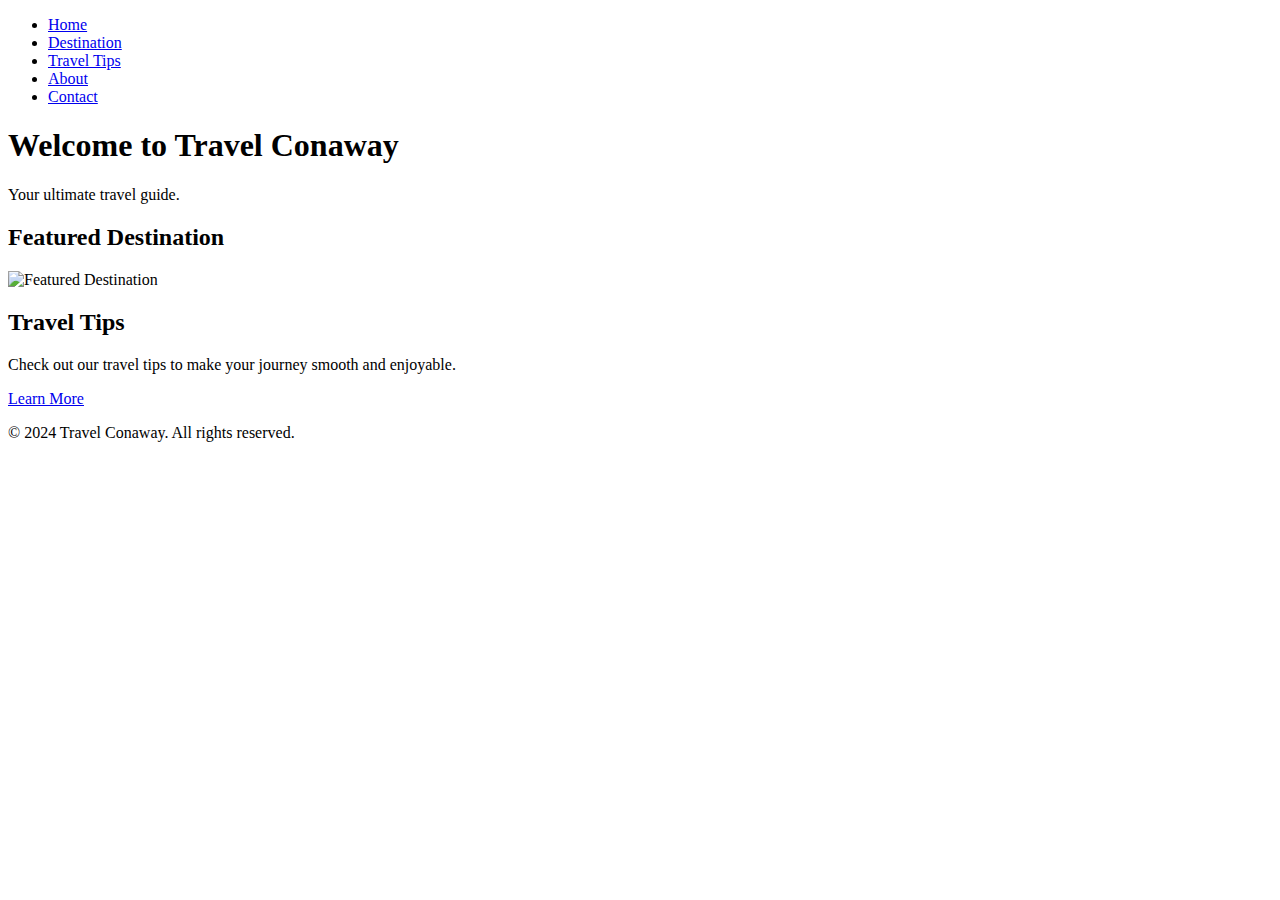
==== index.html @ 60c08524 "Create index.html" ====
<!DOCTYPE html>
<html lang="en">
<head>
    <meta charset="UTF-8">
    <meta name="viewport" content="width=device-width, initial-scale=1.0">
    <link rel="stylesheet" href="css/styles.css">
    <title>Travel Conaway - Home</title>
</head>
<body>
    <header>
        <nav>
            <ul>
                <li><a href="index.html">Home</a></li>
                <li><a href="destination.html">Destination</a></li>
                <li><a href="travel-tips.html">Travel Tips</a></li>
                <li><a href="about.html">About</a></li>
                <li><a href="contact.html">Contact</a></li>
            </ul>
        </nav>
    </header>

    <main>
        <section class="hero">
            <h1>Welcome to Travel Conaway</h1>
            <p>Your ultimate travel guide.</p>
        </section>

        <section class="featured-destination">
            <h2>Featured Destination</h2>
            <img src="images/featured-destination.jpg" alt="Featured Destination">
        </section>

        <section class="travel-tips-teaser">
            <h2>Travel Tips</h2>
            <p>Check out our travel tips to make your journey smooth and enjoyable.</p>
            <a href="travel-tips.html">Learn More</a>
        </section>
    </main>

    <footer>
        <p>&copy; 2024 Travel Conaway. All rights reserved.</p>
    </footer>
</body>
</html>
---- css/styles.css ----

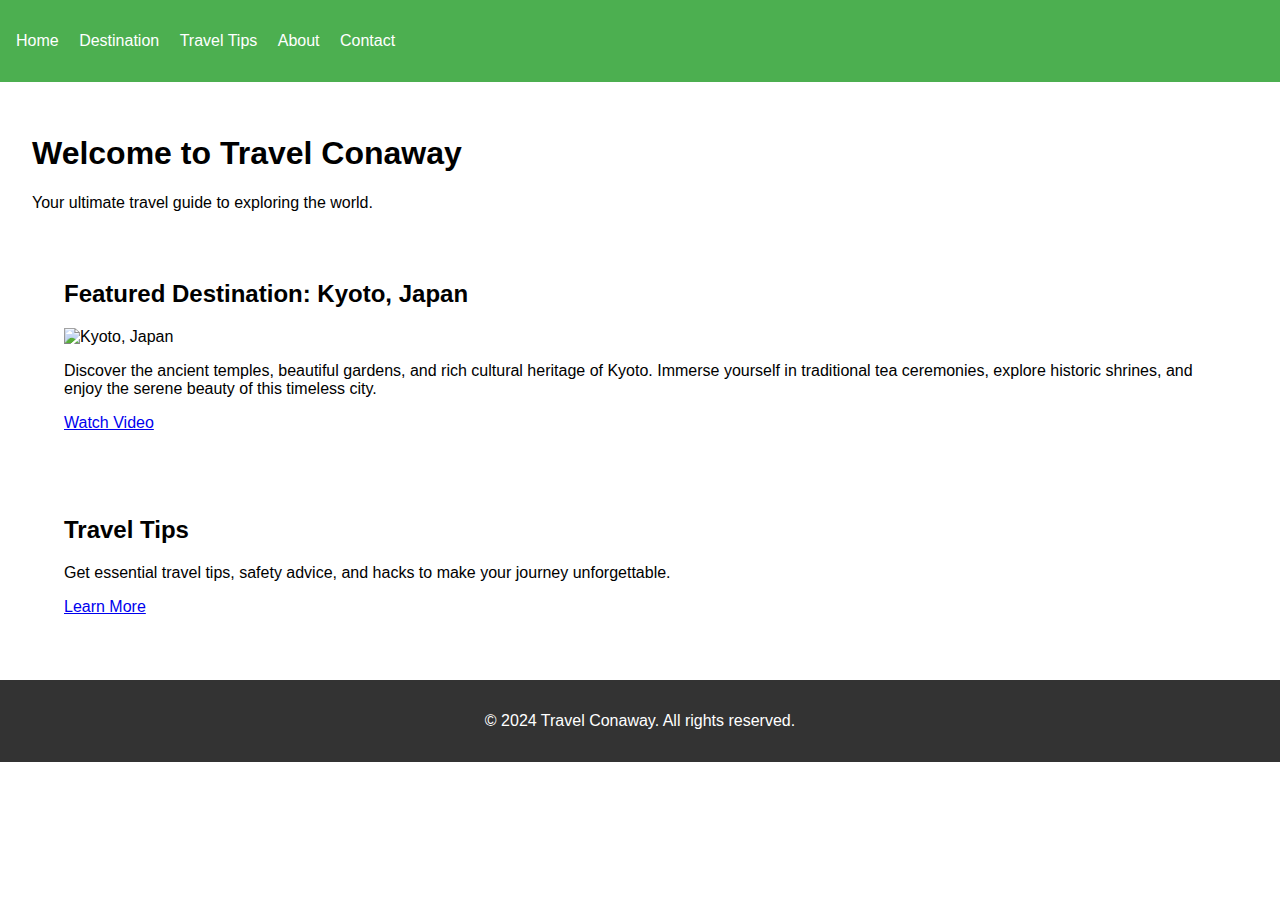
==== commit 49c7d046: "Update index.html" ====
--- a/index.html
+++ b/index.html
@@ -4,7 +4,7 @@
     <meta charset="UTF-8">
     <meta name="viewport" content="width=device-width, initial-scale=1.0">
     <link rel="stylesheet" href="css/styles.css">
-    <title>Travel Conaway - Home</title>
+    <title>Travel Conaway</title>
 </head>
 <body>
     <header>
@@ -20,19 +20,21 @@
     </header>
 
     <main>
-        <section class="hero">
+        <section class="hero-section">
             <h1>Welcome to Travel Conaway</h1>
-            <p>Your ultimate travel guide.</p>
+            <p>Your ultimate travel guide to exploring the world.</p>
         </section>
 
         <section class="featured-destination">
-            <h2>Featured Destination</h2>
-            <img src="images/featured-destination.jpg" alt="Featured Destination">
+            <h2>Featured Destination: Kyoto, Japan</h2>
+            <img src="images/kyoto.jpg" alt="Kyoto, Japan">
+            <p>Discover the ancient temples, beautiful gardens, and rich cultural heritage of Kyoto. Immerse yourself in traditional tea ceremonies, explore historic shrines, and enjoy the serene beauty of this timeless city.</p>
+            <a href="https://www.youtube.com/watch?v=dQw4w9WgXcQ">Watch Video</a>
         </section>
 
         <section class="travel-tips-teaser">
             <h2>Travel Tips</h2>
-            <p>Check out our travel tips to make your journey smooth and enjoyable.</p>
+            <p>Get essential travel tips, safety advice, and hacks to make your journey unforgettable.</p>
             <a href="travel-tips.html">Learn More</a>
         </section>
     </main>
--- a/css/styles.css
+++ b/css/styles.css
@@ -1 +1,66 @@
+body {
+    font-family: Arial, sans-serif;
+    margin: 0;
+    padding: 0;
+    box-sizing: border-box;
+}
 
+header {
+    background: #4CAF50;
+    padding: 1em;
+}
+
+header nav ul {
+    list-style: none;
+    padding: 0;
+}
+
+header nav ul li {
+    display: inline;
+    margin-right: 1em;
+}
+
+header nav ul li a {
+    color: white;
+    text-decoration: none;
+}
+
+.hero {
+    background: url('../images/hero-image.jpg') no-repeat center center;
+    background-size: cover;
+    color: white;
+    text-align: center;
+    padding: 5em 0;
+}
+
+.hero h1 {
+    font-size: 3em;
+    margin: 0;
+}
+
+.featured-destination, .travel-tips-teaser, .destination-list, .travel-essentials, .safety-tips, .travel-hacks, .about-us, .mission, .contact-info {
+    padding: 2em;
+}
+
+footer {
+    background: #333;
+    color: white;
+    text-align: center;
+    padding: 1em 0;
+}
+
+main {
+    padding: 2em;
+}
+
+img {
+    max-width: 100%;
+    height: auto;
+}
+
+iframe {
+    width: 100%;
+    max-width: 560px;
+    height: 315px;
+}
+
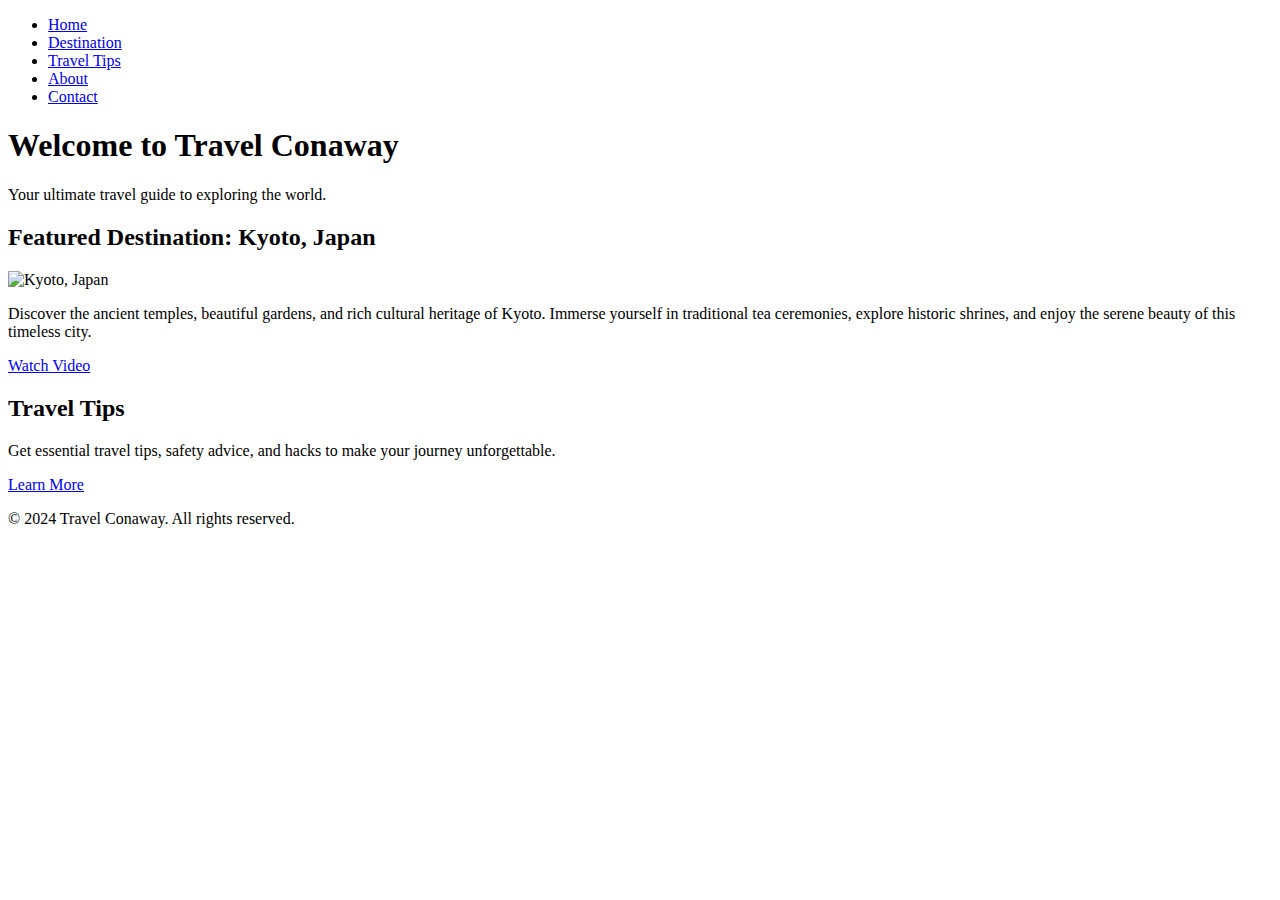
==== commit 4d4ce627: "Update index.html" ====
--- a/index.html
+++ b/index.html
@@ -3,7 +3,7 @@
 <head>
     <meta charset="UTF-8">
     <meta name="viewport" content="width=device-width, initial-scale=1.0">
-    <link rel="stylesheet" href="css/styles.css">
+    <link rel="stylesheet" href="styles.css">
     <title>Travel Conaway</title>
 </head>
 <body>
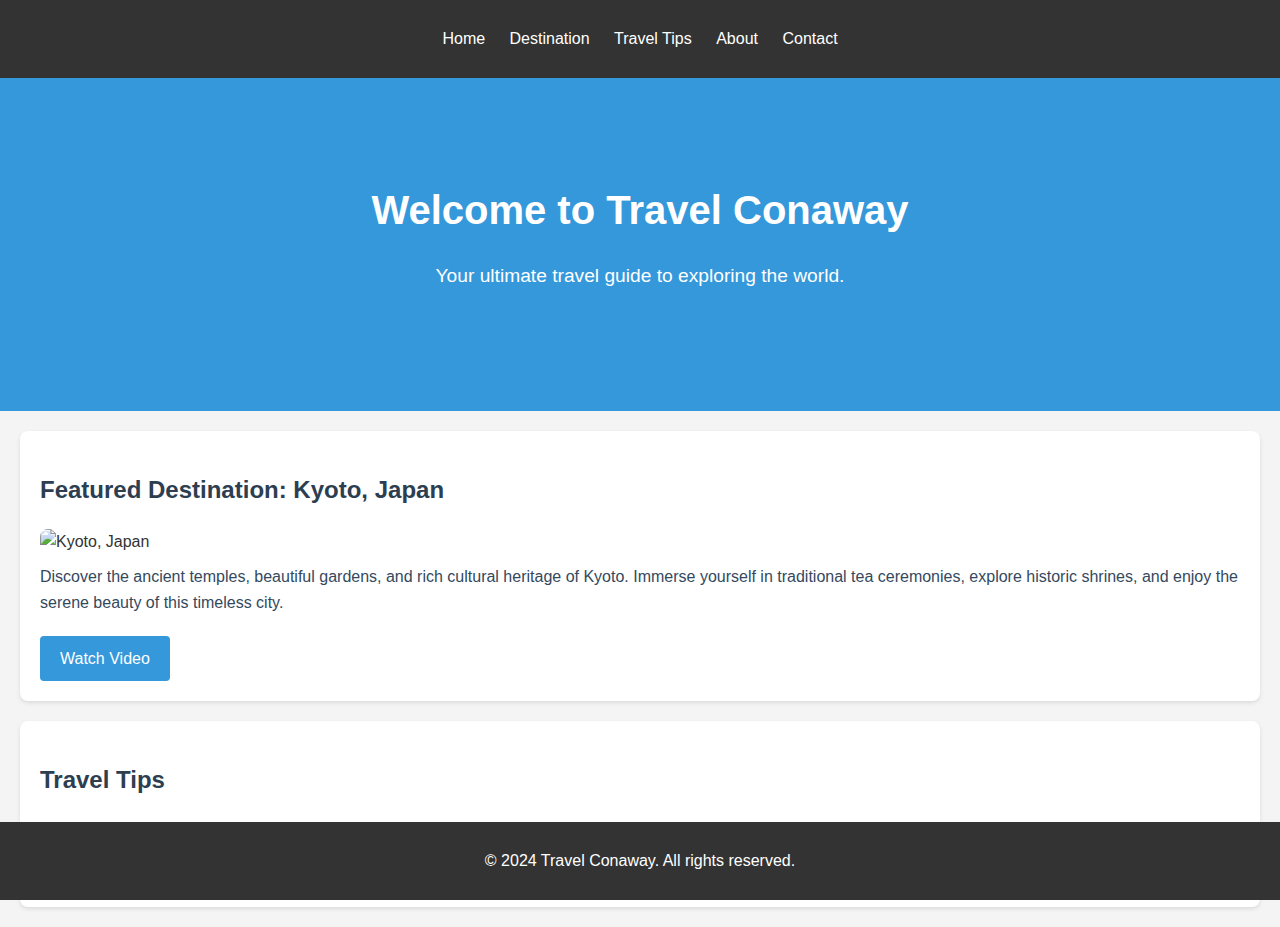
==== commit 93e26dbc: "Update index.html" ====
--- a/index.html
+++ b/index.html
@@ -29,7 +29,7 @@
             <h2>Featured Destination: Kyoto, Japan</h2>
             <img src="images/kyoto.jpg" alt="Kyoto, Japan">
             <p>Discover the ancient temples, beautiful gardens, and rich cultural heritage of Kyoto. Immerse yourself in traditional tea ceremonies, explore historic shrines, and enjoy the serene beauty of this timeless city.</p>
-            <a href="https://www.youtube.com/watch?v=dQw4w9WgXcQ">Watch Video</a>
+            <a href="https://youtu.be/GpkYLIlpGWk">Watch Video</a>
         </section>
 
         <section class="travel-tips-teaser">
--- a/styles.css
+++ b/styles.css
@@ -0,0 +1,208 @@
+/* Global Styles */
+body {
+    font-family: Arial, sans-serif;
+    line-height: 1.6;
+    margin: 0;
+    padding: 0;
+    background-color: #f4f4f4;
+    color: #333;
+}
+
+a {
+    text-decoration: none;
+    color: #3498db;
+}
+
+a:hover {
+    color: #2980b9;
+}
+
+/* Header Styles */
+header {
+    background: #333;
+    color: #fff;
+    padding: 10px 0;
+    text-align: center;
+}
+
+header nav ul {
+    list-style: none;
+    padding: 0;
+}
+
+header nav ul li {
+    display: inline;
+    margin: 0 10px;
+}
+
+header nav ul li a {
+    color: #fff;
+}
+
+/* Hero Section */
+.hero-section {
+    background: #3498db;
+    color: #fff;
+    padding: 100px 20px;
+    text-align: center;
+}
+
+.hero-section h1 {
+    margin: 0;
+    font-size: 2.5em;
+}
+
+.hero-section p {
+    font-size: 1.2em;
+}
+
+/* Featured Destination */
+.featured-destination {
+    margin: 20px;
+    padding: 20px;
+    background: #fff;
+    border-radius: 8px;
+    box-shadow: 0 2px 4px rgba(0, 0, 0, 0.1);
+}
+
+.featured-destination h2 {
+    color: #2c3e50;
+}
+
+.featured-destination img {
+    max-width: 100%;
+    height: auto;
+    border-radius: 8px;
+}
+
+.featured-destination p {
+    margin: 10px 0;
+    color: #34495e;
+}
+
+.featured-destination a {
+    display: inline-block;
+    margin-top: 10px;
+    padding: 10px 20px;
+    background: #3498db;
+    color: #fff;
+    border-radius: 4px;
+    transition: background 0.3s ease;
+}
+
+.featured-destination a:hover {
+    background: #2980b9;
+}
+
+/* Travel Tips Teaser */
+.travel-tips-teaser {
+    margin: 20px;
+    padding: 20px;
+    background: #fff;
+    border-radius: 8px;
+    box-shadow: 0 2px 4px rgba(0, 0, 0, 0.1);
+}
+
+.travel-tips-teaser h2 {
+    color: #2c3e50;
+}
+
+.travel-tips-teaser p {
+    color: #34495e;
+}
+
+/* Footer Styles */
+footer {
+    background: #333;
+    color: #fff;
+    text-align: center;
+    padding: 10px 0;
+    position: absolute;
+    bottom: 0;
+    width: 100%;
+}
+
+/* Page Specific Styles */
+.page-header {
+    text-align: center;
+    margin: 20px 0;
+}
+
+.page-content {
+    margin: 20px;
+    padding: 20px;
+    background: #fff;
+    border-radius: 8px;
+    box-shadow: 0 2px 4px rgba(0, 0, 0, 0.1);
+}
+
+.page-content h2 {
+    color: #2c3e50;
+}
+
+.page-content p {
+    color: #34495e;
+}
+
+.destination-list {
+    display: flex;
+    flex-wrap: wrap;
+    justify-content: space-between;
+}
+
+.destination-item {
+    flex: 1 1 calc(33.333% - 10px);
+    box-sizing: border-box;
+    margin: 10px 0;
+    padding: 10px;
+    background: #fff;
+    border-radius: 8px;
+    box-shadow: 0 2px 4px rgba(0, 0, 0, 0.1);
+    transition: transform 0.3s ease;
+}
+
+.destination-item:hover {
+    transform: translateY(-5px);
+}
+
+.destination-item h3 {
+    margin: 0 0 10px 0;
+    color: #2c3e50;
+}
+
+.destination-item p {
+    color: #34495e;
+}
+
+.destination-item a {
+    display: inline-block;
+    margin-top: 10px;
+    padding: 5px 10px;
+    background: #3498db;
+    color: #fff;
+    border-radius: 4px;
+    transition: background 0.3s ease;
+}
+
+.destination-item a:hover {
+    background: #2980b9;
+}
+
+.region-overview, .destinations {
+    margin: 20px 0;
+}
+
+.region-overview h2, .destinations h2 {
+    color: #2c3e50;
+}
+
+.region-overview p, .destinations p {
+    color: #34495e;
+}
+
+.destinations img {
+    max-width: 100%;
+    height: auto;
+    border-radius: 8px;
+    margin-top: 10px;
+}
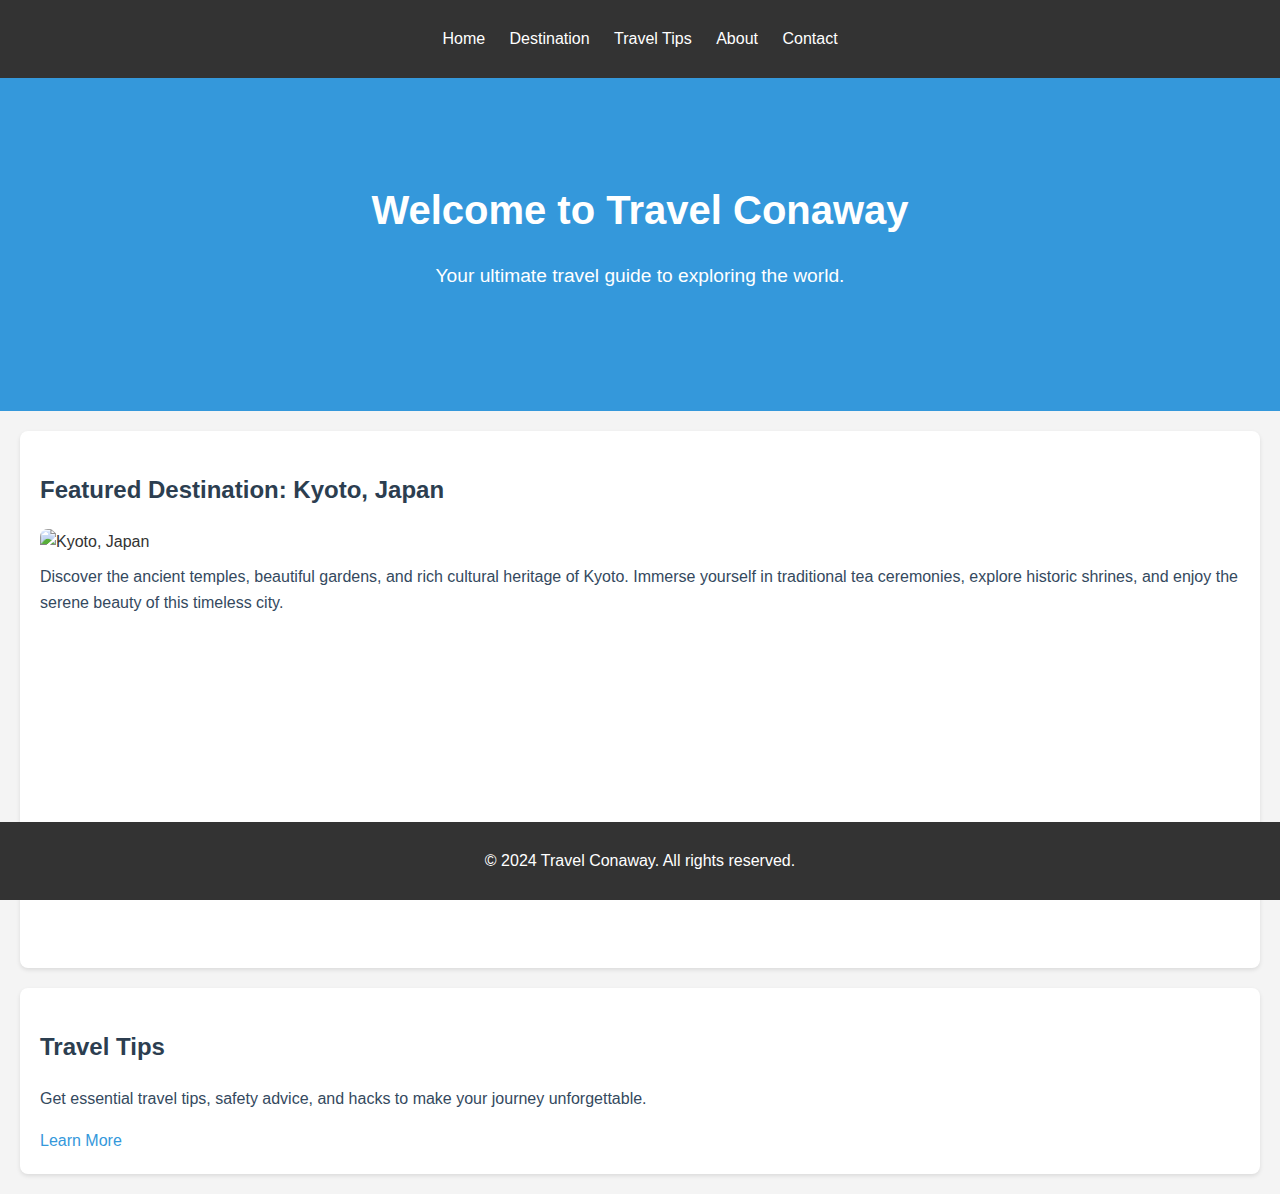
==== commit 67ff62cc: "Update index.html" ====
--- a/index.html
+++ b/index.html
@@ -29,7 +29,7 @@
             <h2>Featured Destination: Kyoto, Japan</h2>
             <img src="images/kyoto.jpg" alt="Kyoto, Japan">
             <p>Discover the ancient temples, beautiful gardens, and rich cultural heritage of Kyoto. Immerse yourself in traditional tea ceremonies, explore historic shrines, and enjoy the serene beauty of this timeless city.</p>
-            <a href="https://youtu.be/GpkYLIlpGWk">Watch Video</a>
+            <iframe width="560" height="315" src="https://www.youtube.com/embed/GpkYLIlpGWk" title="YouTube video player" frameborder="0" allow="accelerometer; autoplay; clipboard-write; encrypted-media; gyroscope; picture-in-picture" allowfullscreen></iframe>
         </section>
 
         <section class="travel-tips-teaser">
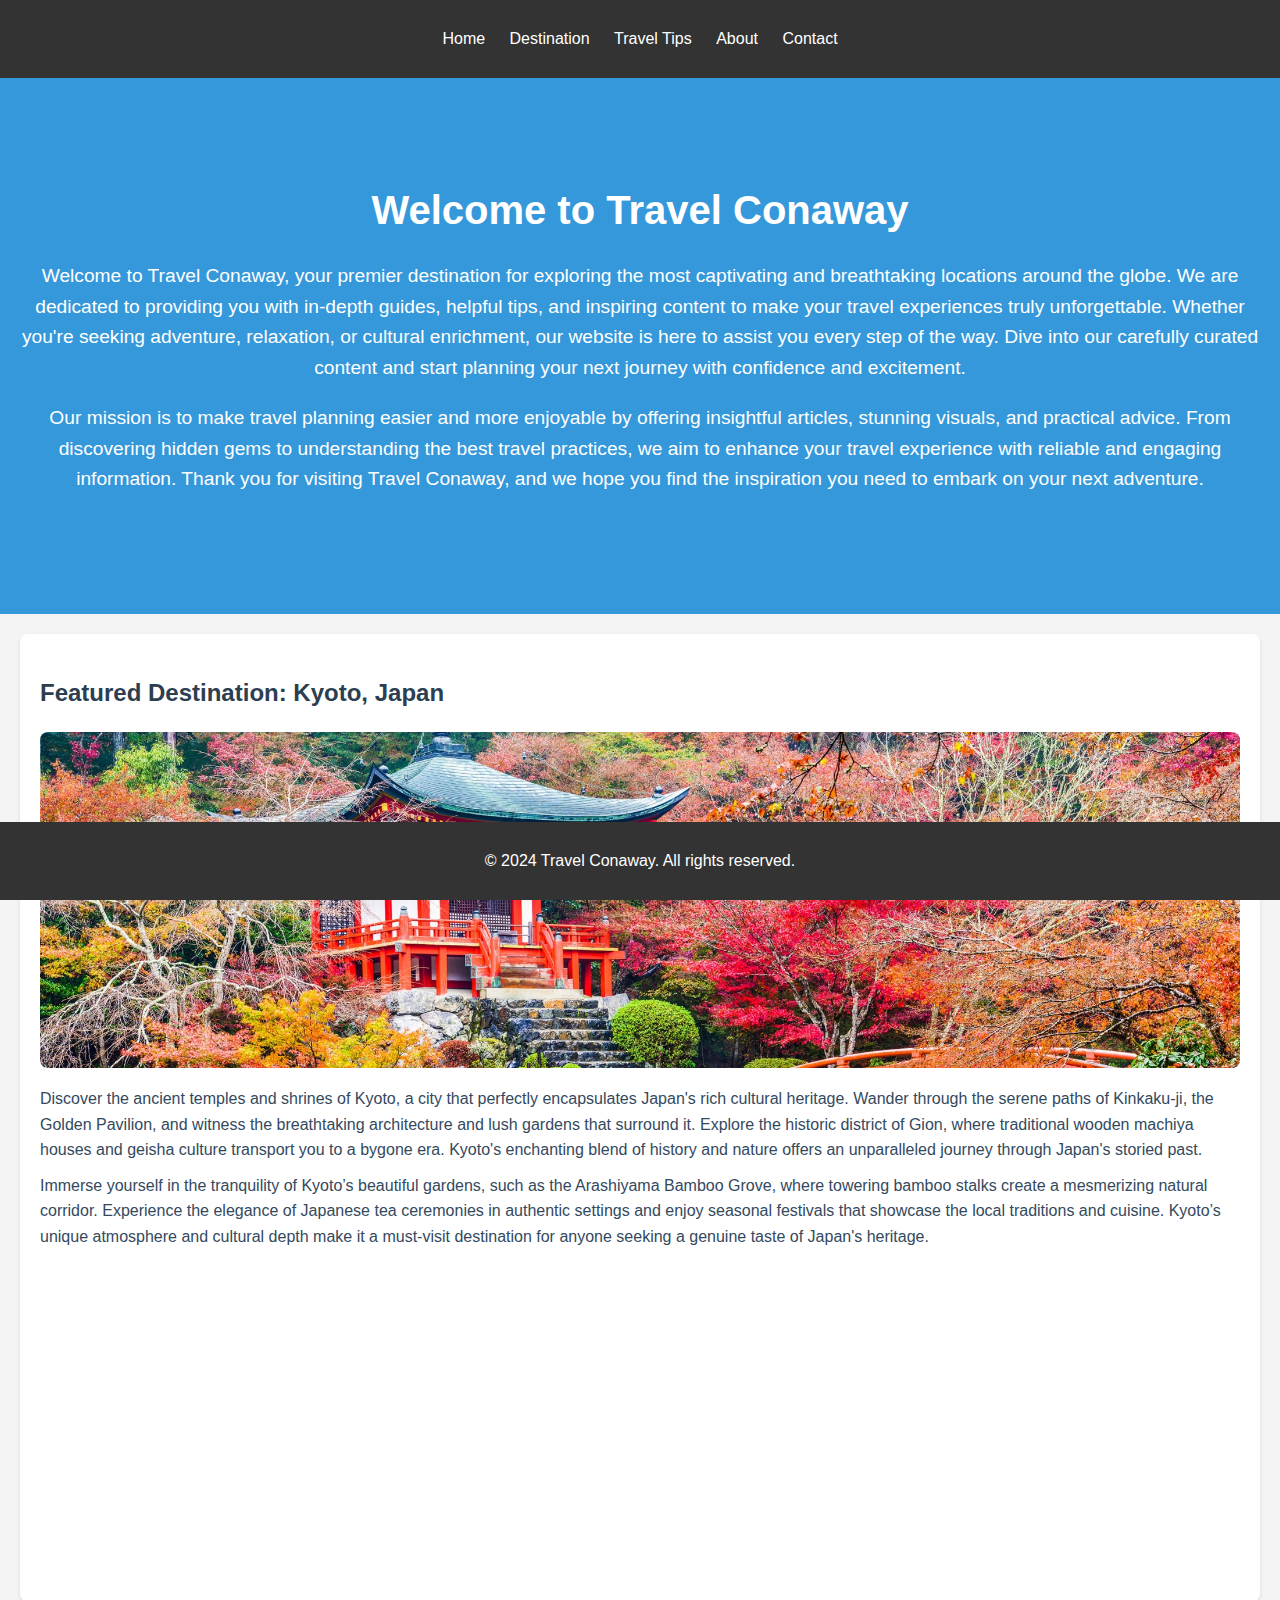
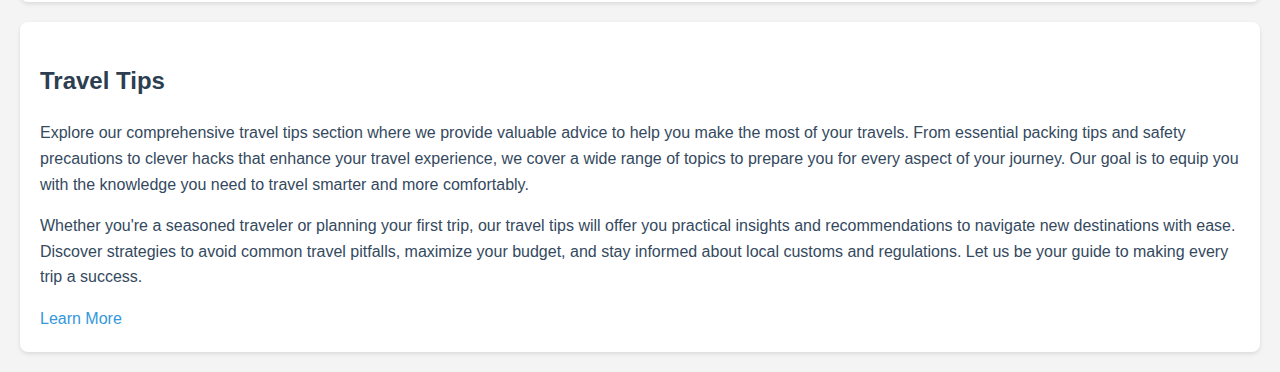
==== commit 08ab6610: "Update index.html" ====
--- a/index.html
+++ b/index.html
@@ -22,19 +22,22 @@
     <main>
         <section class="hero-section">
             <h1>Welcome to Travel Conaway</h1>
-            <p>Your ultimate travel guide to exploring the world.</p>
+            <p>Welcome to Travel Conaway, your premier destination for exploring the most captivating and breathtaking locations around the globe. We are dedicated to providing you with in-depth guides, helpful tips, and inspiring content to make your travel experiences truly unforgettable. Whether you're seeking adventure, relaxation, or cultural enrichment, our website is here to assist you every step of the way. Dive into our carefully curated content and start planning your next journey with confidence and excitement.</p>
+            <p>Our mission is to make travel planning easier and more enjoyable by offering insightful articles, stunning visuals, and practical advice. From discovering hidden gems to understanding the best travel practices, we aim to enhance your travel experience with reliable and engaging information. Thank you for visiting Travel Conaway, and we hope you find the inspiration you need to embark on your next adventure.</p>
         </section>
 
         <section class="featured-destination">
             <h2>Featured Destination: Kyoto, Japan</h2>
             <img src="images/kyoto.jpg" alt="Kyoto, Japan">
-            <p>Discover the ancient temples, beautiful gardens, and rich cultural heritage of Kyoto. Immerse yourself in traditional tea ceremonies, explore historic shrines, and enjoy the serene beauty of this timeless city.</p>
+            <p>Discover the ancient temples and shrines of Kyoto, a city that perfectly encapsulates Japan's rich cultural heritage. Wander through the serene paths of Kinkaku-ji, the Golden Pavilion, and witness the breathtaking architecture and lush gardens that surround it. Explore the historic district of Gion, where traditional wooden machiya houses and geisha culture transport you to a bygone era. Kyoto's enchanting blend of history and nature offers an unparalleled journey through Japan's storied past.</p>
+            <p>Immerse yourself in the tranquility of Kyoto’s beautiful gardens, such as the Arashiyama Bamboo Grove, where towering bamboo stalks create a mesmerizing natural corridor. Experience the elegance of Japanese tea ceremonies in authentic settings and enjoy seasonal festivals that showcase the local traditions and cuisine. Kyoto’s unique atmosphere and cultural depth make it a must-visit destination for anyone seeking a genuine taste of Japan's heritage.</p>
             <iframe width="560" height="315" src="https://www.youtube.com/embed/GpkYLIlpGWk" title="YouTube video player" frameborder="0" allow="accelerometer; autoplay; clipboard-write; encrypted-media; gyroscope; picture-in-picture" allowfullscreen></iframe>
         </section>
 
         <section class="travel-tips-teaser">
             <h2>Travel Tips</h2>
-            <p>Get essential travel tips, safety advice, and hacks to make your journey unforgettable.</p>
+            <p>Explore our comprehensive travel tips section where we provide valuable advice to help you make the most of your travels. From essential packing tips and safety precautions to clever hacks that enhance your travel experience, we cover a wide range of topics to prepare you for every aspect of your journey. Our goal is to equip you with the knowledge you need to travel smarter and more comfortably.</p>
+            <p>Whether you're a seasoned traveler or planning your first trip, our travel tips will offer you practical insights and recommendations to navigate new destinations with ease. Discover strategies to avoid common travel pitfalls, maximize your budget, and stay informed about local customs and regulations. Let us be your guide to making every trip a success.</p>
             <a href="travel-tips.html">Learn More</a>
         </section>
     </main>
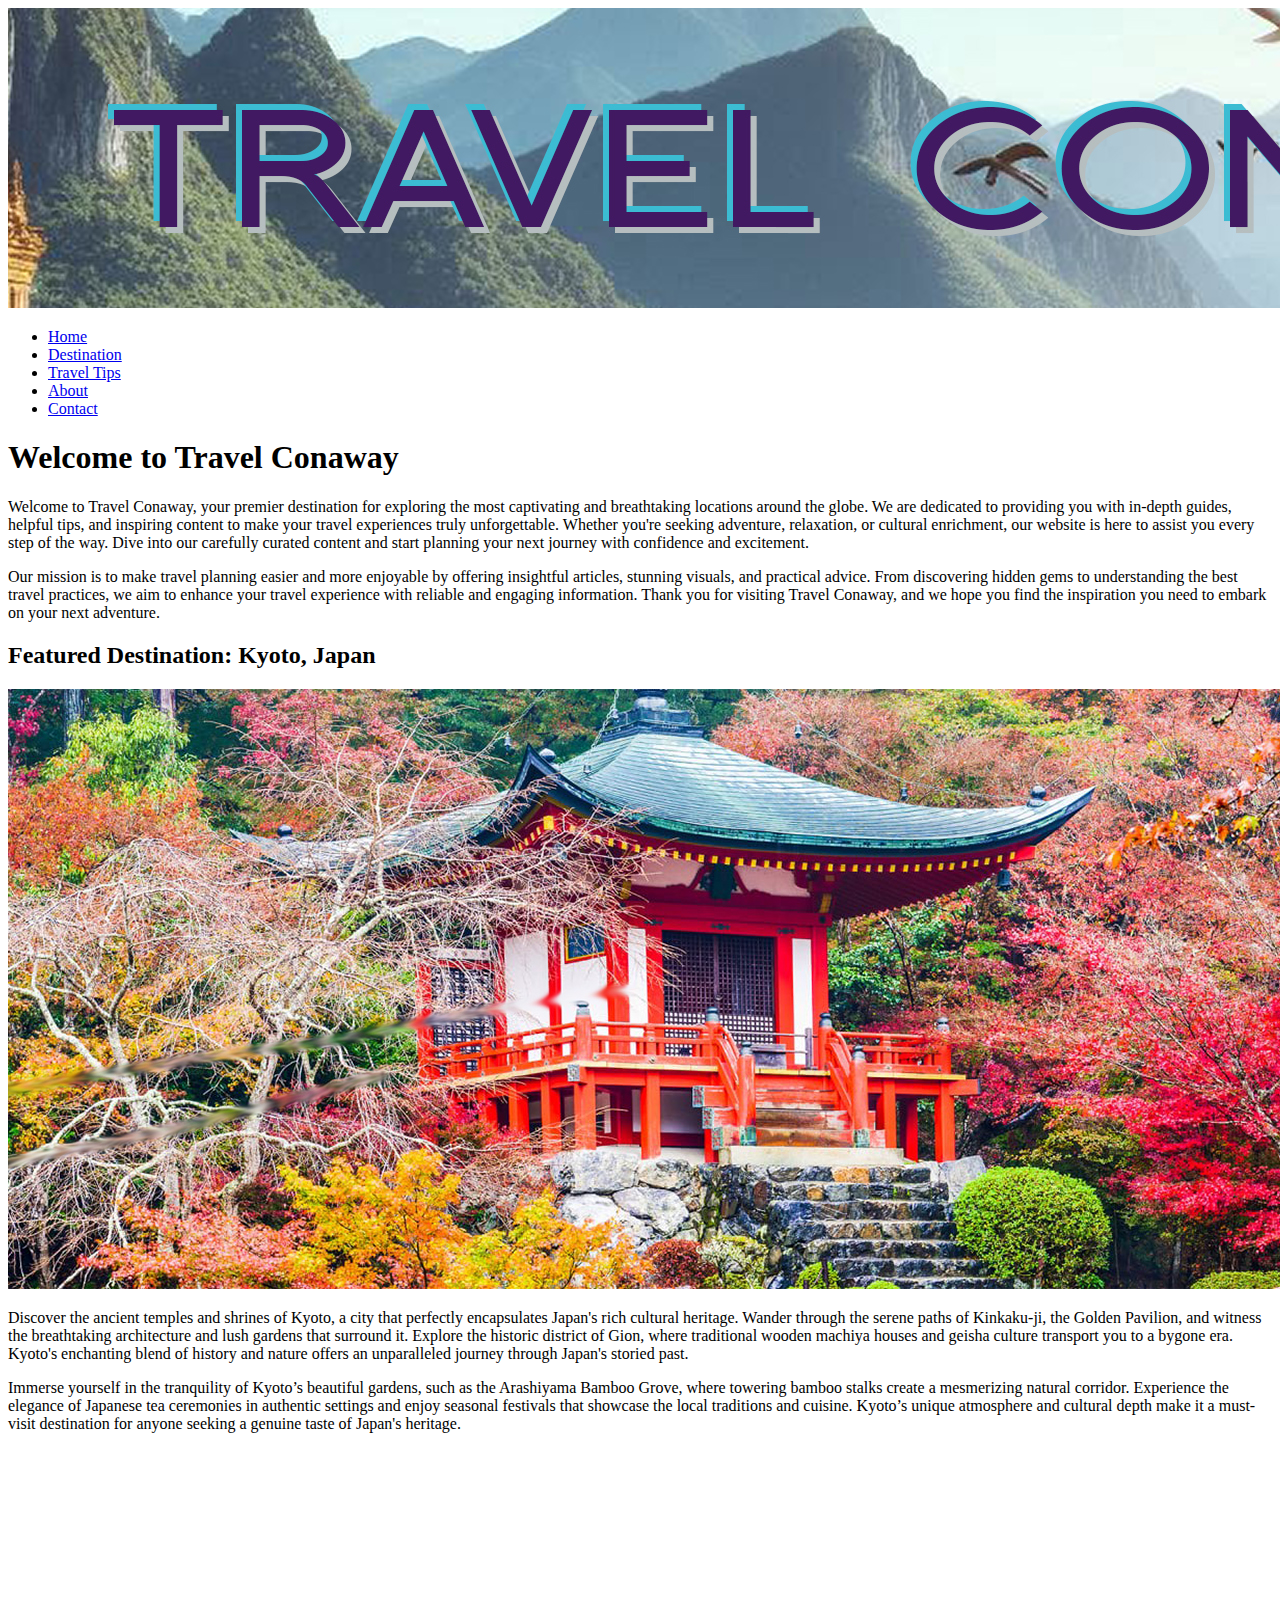
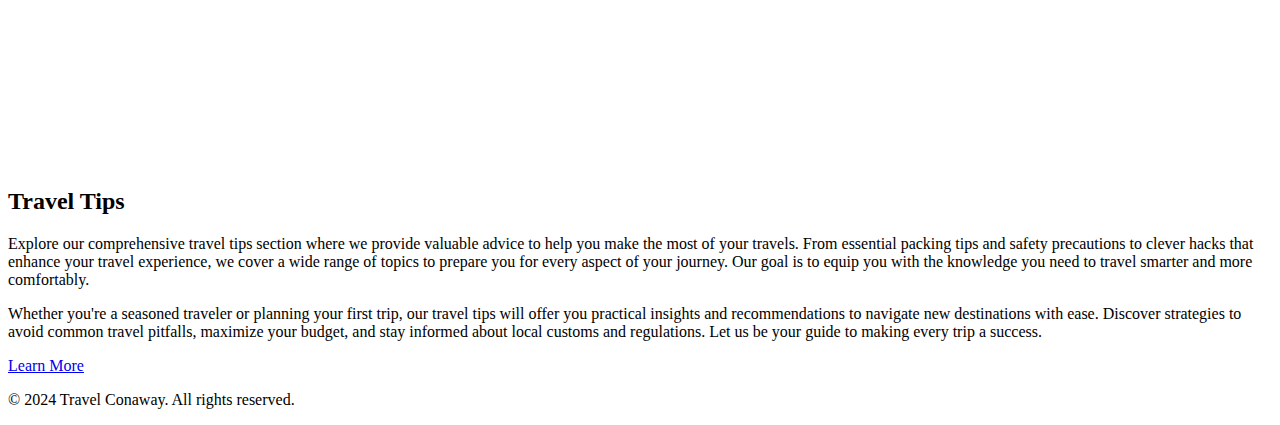
==== commit 843680e2: "Update index.html" ====
--- a/index.html
+++ b/index.html
@@ -8,6 +8,7 @@
 </head>
 <body>
     <header>
+        <img src="images/header.jpg" alt="Header Image" class="header-image">
         <nav>
             <ul>
                 <li><a href="index.html">Home</a></li>
